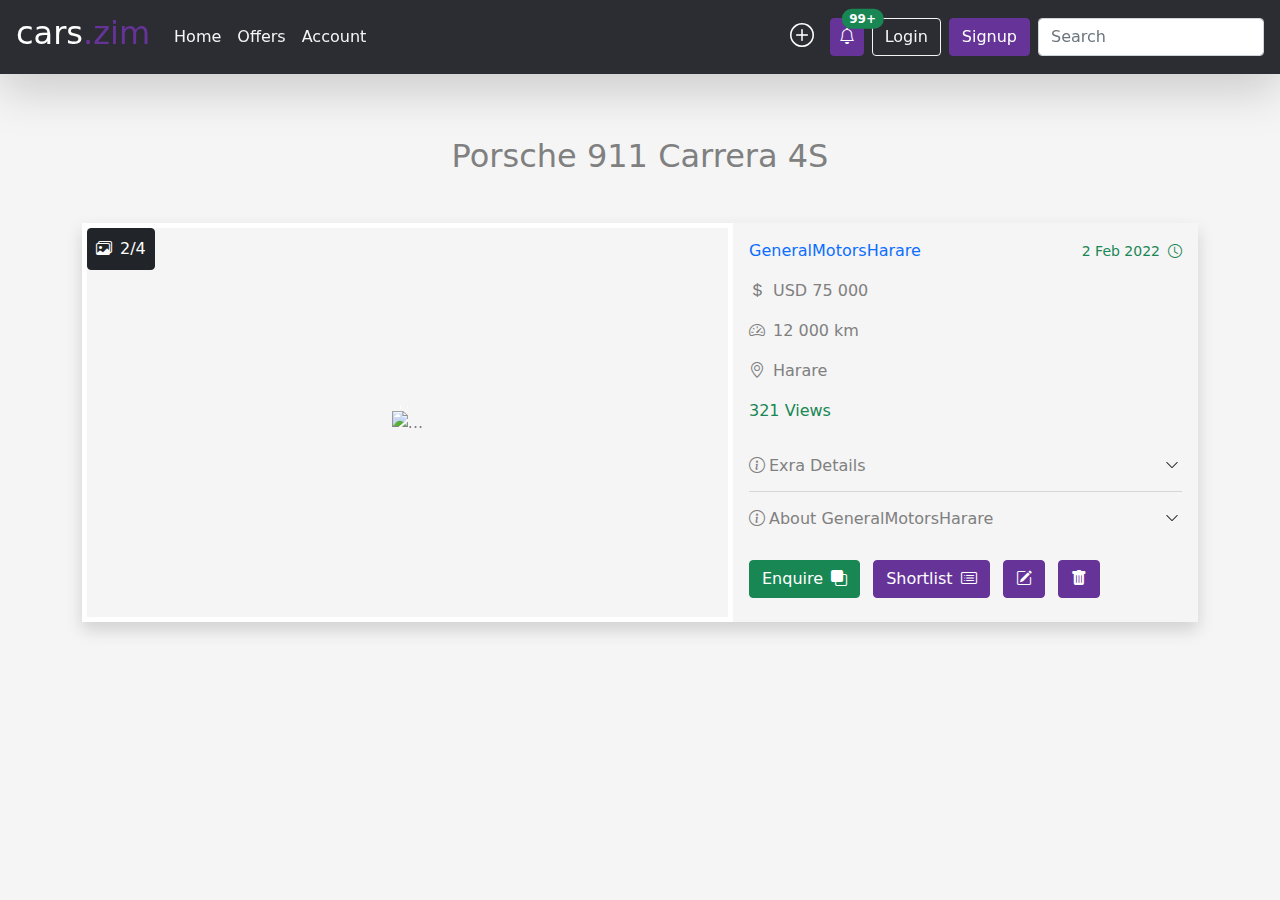
==== view-car.html @ eb33a12b "intial" ====
<!DOCTYPE html>
<html lang="en">
	<head>
		<meta charset="UTF-8" />
		<meta http-equiv="X-UA-Compatible" content="IE=edge" />
		<meta name="viewport" content="width=device-width, initial-scale=1.0" />
		<title>cars.zim | View Offer</title>

		<link
			rel="stylesheet"
			href="assets/vendor/bootstrap-icons/bootstrap-icons.css"
		/>
		<link
			rel="stylesheet"
			href="assets/vendor/bootstrap/css/bootstrap.min.css"
		/>

		<link
			rel="stylesheet"
			href="assets/vendor/fontawesome/css/all.min.css"
		/>

		<link rel="stylesheet" href="assets/css/style.css" />
	</head>

	<body class="container-xxl px-0">
		<header
			id="header"
			class="container-xxl px-0 fixed-top bg-dark shadow-lg"
		>
			<nav class="navbar navbar-expand-lg navbar-dark p-1">
				<div class="container-fluid">
					<a class="navbar-brand fs-2 mb-2" href="index.html"
						>cars<span class="text-primary">.zim</span></a
					>

					<button
						class="navbar-toggler"
						type="button"
						data-bs-toggle="collapse"
						data-bs-target="#navbarSupportedContent"
						aria-controls="navbarSupportedContent"
						aria-expanded="false"
						aria-label="Toggle navigation"
					>
						<span class="navbar-toggler-icon"></span>
					</button>

					<div
						class="collapse navbar-collapse"
						id="navbarSupportedContent"
					>
						<ul class="navbar-nav me-auto mb-2 mb-lg-0">
							<li class="nav-item">
								<a class="nav-link" href="index.html">Home</a>
							</li>

							<li class="nav-item">
								<a class="nav-link" href="offers.html"
									>Offers</a
								>
							</li>

							<li class="nav-item">
								<a class="nav-link" href="account.html"
									>Account</a
								>
							</li>

							<li class="nav-item d-lg-none">
								<a class="nav-link" href="new-offer.html"
									>New Offer</a
								>
							</li>

							<li class="nav-item d-lg-none">
								<a class="nav-link" href="login.html">Login</a>
							</li>

							<li class="nav-item d-lg-none">
								<a class="nav-link" href="signup.html"
									>Signup</a
								>
							</li>
						</ul>

						<div class="d-none d-lg-flex">
							<a
								href="new-offer.html"
								class="new-offer-plus text-white me-2 px-2 fs-4"
							>
								<i class="bi bi-plus-circle"></i>
							</a>

							<a
								href="notifications.html"
								class="btn btn-primary position-relative me-2 px-2"
							>
								<i class="bi bi-bell"></i>
								<span
									class="position-absolute top-0 start-100 translate-middle badge rounded-pill bg-success"
								>
									99+
									<span class="visually-hidden"
										>unread messages</span
									>
								</span>
							</a>

							<a
								class="btn btn-outline-light me-2 d-flex align-items-center"
								href="login.html"
							>
								Login
							</a>

							<a
								class="btn btn-primary me-2 d-flex align-items-center"
								href="signup.html"
							>
								Signup
							</a>

							<form action="" class="d-flex">
								<input
									name="q"
									class="form-control"
									type="search"
									placeholder="Search"
									aria-label="Search"
								/>
							</form>
						</div>
					</div>
				</div>
			</nav>

			<!-- <div
				class="my-0 alert alert-success alert-dismissible fade show"
				role="alert"
			>
				<strong>Holy guacamole!</strong> You should check in on some of
				those fields below.
				<button
					type="button"
					class="btn-close"
					data-bs-dismiss="alert"
					aria-label="Close"
				></button>
			</div> -->
		</header>

		<div class="modals">
			<!-- remove modal -->
			<div
				id="removemodal"
				class="modal fade"
				data-bs-backdrop="static"
				data-bs-keyboard="false"
				tabindex="-1"
				aria-labelledby="removeLabel"
				aria-hidden="true"
			>
				<div class="modal-dialog modal-dialog-centered">
					<div class="modal-content">
						<div class="modal-header">
							<h5 class="modal-title" id="removeLabel">
								Remove This Vehicle
							</h5>

							<button
								type="button"
								class="btn-close"
								data-bs-dismiss="modal"
								aria-label="Close"
							></button>
						</div>

						<div class="modal-body text-center">
							Are you sure you want to take down this offer? It
							cannot be undone.
						</div>

						<div class="modal-footer text-center d-block">
							<button
								type="button"
								class="btn btn-success"
								data-bs-dismiss="modal"
							>
								Cancel
							</button>

							<a href="index.html" class="btn btn-dark">
								Remove
							</a>
						</div>
					</div>
				</div>
			</div>
		</div>

		<div class="offcanvases">
			<!-- shortlist offcanvas -->
			<div
				class="offcanvas bg-whitesmoke offcanvas-start"
				tabindex="-1"
				id="shortlistoffcanvas"
				aria-labelledby="shortlistOffcanvasLabel"
			>
				<div class="offcanvas-header">
					<h5 class="offcanvas-title" id="shortlistOffcanvasLabel">
						Shortlisted Offers
					</h5>

					<button
						type="button"
						class="btn-close text-reset"
						data-bs-dismiss="offcanvas"
						aria-label="Close"
					></button>
				</div>

				<div class="offcanvas-body">
					<div>
						<i class="bi bi-info-circle pe-2"></i>Shortlist offers
						that you may be interested in for viewing later. Your
						shortlist can only be cleared by you.
					</div>

					<div class="container-fluid my-3">
						<div class="row my-3">
							<div class="col-10 px-0 mx-0">
								<a class="col-8 text-decoration-none" href="#"
									>Volvo XC90 | USD 43 000 | 22 feb 2022</a
								>
							</div>

							<div class="col-1">
								<a
									href=""
									class="col-2 text-decoration-none px-2"
									><i class="bi bi-trash"></i
								></a>
							</div>
						</div>

						<div class="row my-3">
							<div class="col-10 px-0 mx-0">
								<a class="col-8 text-decoration-none" href="#"
									>Volvo XC90 | USD 43 000 | 22 feb 2022</a
								>
							</div>

							<div class="col-1">
								<a
									href=""
									class="col-2 text-decoration-none px-2"
									><i class="bi bi-trash"></i
								></a>
							</div>
						</div>

						<div class="row my-3">
							<div class="col-10 px-0 mx-0">
								<a class="col-8 text-decoration-none" href="#"
									>Volvo XC90 | USD 43 000 | 22 feb 2022</a
								>
							</div>

							<div class="col-1">
								<a
									href=""
									class="col-2 text-decoration-none px-2"
									><i class="bi bi-trash"></i
								></a>
							</div>
						</div>
					</div>
				</div>
			</div>
		</div>

		<main class="container my-4 p-4">
			<h2 class="text-center pt-4">Porsche 911 Carrera 4S</h2>

			<div class="row car-view-offer shadow mt-5">
				<div
					class="col-md-12 col-lg-7 position-relative border border-5 border-white p-0 overflow-hidden d-flex justify-content-center align-items-center"
				>
					<div
						id="car-view-carousel"
						class="carousel slide"
						data-bs-ride="carousel"
					>
						<div class="carousel-indicators">
							<button
								type="button"
								data-bs-target="#car-view-carousel"
								data-bs-slide-to="0"
								class="active"
								aria-current="true"
								aria-label="Slide 1"
							></button>

							<button
								type="button"
								data-bs-target="#car-view-carousel"
								data-bs-slide-to="1"
								aria-label="Slide 2"
							></button>

							<button
								type="button"
								data-bs-target="#car-view-carousel"
								data-bs-slide-to="2"
								aria-label="Slide 3"
							></button>
						</div>

						<div class="carousel-inner">
							<div class="carousel-item active">
								<img
									src="assets/img/porsche.jpg"
									class="d-block w-100"
									alt="..."
								/>
							</div>
							<div class="carousel-item">
								<img
									src="assets/img/porsche.jpg"
									class="d-block w-100"
									alt="..."
								/>
							</div>
							<div class="carousel-item">
								<img
									src="assets/img/porsche.jpg"
									class="d-block w-100"
									alt="..."
								/>
							</div>
						</div>

						<button
							class="carousel-control-prev"
							type="button"
							data-bs-target="#car-view-carousel"
							data-bs-slide="prev"
						>
							<span
								class="carousel-control-prev-icon"
								aria-hidden="true"
							></span>
							<span class="visually-hidden">Previous</span>
						</button>

						<button
							class="carousel-control-next"
							type="button"
							data-bs-target="#car-view-carousel"
							data-bs-slide="next"
						>
							<span
								class="carousel-control-next-icon"
								aria-hidden="true"
							></span>
							<span class="visually-hidden">Next</span>
						</button>
					</div>

					<a
						href="view-car.html"
						class="btn btn-dark p-2 position-absolute top-0 start-0 text-decoration-none"
					>
						<i class="bi bi-images me-2"></i>2/4
					</a>
				</div>

				<div class="col p-3">
					<div
						class="mb-3 d-flex align-items-center justify-content-between"
					>
						<a
							class="normal-link text-decoration-none"
							href="account.html"
						>
							GeneralMotorsHarare
						</a>

						<small class="text-success">
							2 Feb 2022<i class="bi bi-clock ms-2"></i>
						</small>
					</div>

					<p><i class="me-2 bi bi-currency-dollar"></i>USD 75 000</p>

					<p><i class="me-2 bi bi-speedometer2"></i>12 000 km</p>

					<p><i class="me-2 bi bi-geo-alt"></i>Harare</p>

					<p class="text-success">321 Views</p>

					<div
						class="accordion accordion-flush car-description mb-3"
						id="car-view-accordion"
					>
						<div class="accordion-item">
							<h2 class="accordion-header" id="flush-headingOne">
								<button
									class="accordion-button px-0 collapsed"
									type="button"
									data-bs-toggle="collapse"
									data-bs-target="#flush-collapseOne"
									aria-expanded="false"
									aria-controls="flush-collapseOne"
								>
									<i class="pe-1 bi bi-info-circle"></i>
									Exra Details
								</button>
							</h2>

							<div
								id="flush-collapseOne"
								class="accordion-collapse collapse"
								aria-labelledby="flush-headingOne"
								data-bs-parent="#car-view-accordion"
							>
								<div class="accordion-body">
									8th Generation Porsche carrera. 1.5 litre
									straight 6 engine, 7-speed automatic. Fully
									serviced, leather interior. In excellent
									condition.
								</div>
							</div>
						</div>

						<div class="accordion-item">
							<h2 class="accordion-header" id="flush-headingTwo">
								<button
									class="accordion-button px-0 collapsed"
									type="button"
									data-bs-toggle="collapse"
									data-bs-target="#flush-collapseTwo"
									aria-expanded="false"
									aria-controls="flush-collapseTwo"
								>
									<i class="pe-1 bi bi-info-circle"></i>
									About GeneralMotorsHarare
								</button>
							</h2>

							<div
								id="flush-collapseTwo"
								class="accordion-collapse collapse"
								aria-labelledby="flush-headingTwo"
								data-bs-parent="#car-view-accordion"
							>
								<div class="accordion-body">
									General car dealer situated in Avenues,
									Harare. We trade new and second hand
									vehicles.
									<a
										href=""
										class="normal-link text-decoration-none"
										>Visit Profile</a
									>.
								</div>
							</div>
						</div>
					</div>

					<div>
						<a href="enquire.html" class="btn btn-success me-2 mb-2"
							>Enquire<i class="bi bi-front ms-2"></i
						></a>

						<a
							class="btn btn-primary me-2 mb-2"
							data-bs-toggle="offcanvas"
							href="#shortlistoffcanvas"
							role="button"
							aria-controls="shortlistoffcanvas"
						>
							Shortlist<i class="bi bi-card-list ms-2"></i>
						</a>

						<a class="btn btn-primary me-2 mb-2"
							><i class="bi bi-pencil-square"></i
						></a>

						<button
							type="button"
							id="porsche"
							onclick="addCarName(this)"
							class="btn btn-primary me-2 mb-2"
							data-bs-toggle="modal"
							data-bs-target="#removemodal"
						>
							<i class="bi bi-trash-fill"></i>
						</button>
					</div>
				</div>
			</div>
		</main>

		<script src="assets/vendor/bootstrap/js/bootstrap.bundle.min.js"></script>
		<script src="assets/js/main.js"></script>
		<script src="assets/js/custom.js"></script>
	</body>
</html>
---- assets/css/style.css ----
/* bootstrap overides________________________________*/

@media screen {
	.border-primary {
		border-color: rebeccapurple !important;
	}
	.text-primary {
		color: rebeccapurple !important;
		border-color: rebeccapurple !important;
	}
	.bg-primary {
		background-color: rebeccapurple !important;
		color: white !important;
		border-color: rebeccapurple !important;
	}
	.bg-dark {
		background-color: rgb(44, 45, 50) !important;
	}
	.btn-primary {
		background-color: rebeccapurple !important;
		border-color: rebeccapurple !important;
	}
	.btn-primary:hover,
	.btn-primary:focus {
		color: white !important;
		background-color: rgb(59, 30, 87) !important;
		border-color: rgb(59, 30, 87) !important;
	}
	.btn-success:hover,
	.btn-success:focus,
	.btn-danger:hover,
	.btn-danger:focus {
		color: white !important;
	}
	.btn-outline-primary {
		color: rebeccapurple !important;
		border-color: rebeccapurple !important;
	}
	.btn-outline-light {
		color: whitesmoke !important;
		border-color: whitesmoke !important;
	}
	.btn-outline-primary:hover,
	.btn-outline-primary:focus {
		color: white !important;
		background-color: rebeccapurple !important;
	}
	.btn-outline-light:hover,
	.btn-outline-light:focus {
		color: rebeccapurple !important;
	}
	.btn-check:focus + .btn-outline-primary,
	.btn-outline-primary:focus,
	.btn-primary:hover,
	.btn-primary:focus {
		box-shadow: none !important;
	}
	.navbar-brand:hover,
	.navbar-brand:hover {
		color: white !important;
	}
	.nav-link {
		transition: all 0.3s;
		color: whitesmoke !important;
	}
	.nav-link:hover,
	.nav-link:focus {
		color: gray !important;
	}
	header .nav-link:hover {
		color: gray !important;
	}
	header .nav-link.active {
		color: whitesmoke !important;
		border-bottom: solid thin;
	}
	.nav {
		color: white;
	}
	.nav:focus,
	.nav:hover,
	.active {
		color: gray;
	}
	a:hover,
	a:focus,
	.active {
		color: gray !important;
	}
	.form-select:focus {
		border-color: gray !important;
		box-shadow: none !important;
	}
	select {
		color: inherit !important;
	}
	select:focus {
		border-color: transparent !important;
	}
	.accordion-item {
		background-color: inherit !important;
		color: inherit !important;
	}
	.accordion-button {
		color: inherit !important;
		background-color: inherit !important;
	}
	.accordion-button:focus {
		box-shadow: none !important;
	}
	.accordion-button::after {
		transform: scale(0.7);
		filter: grayscale();
	}
}

/* custom classes________________________________ */

@media screen {
	.normal-link:hover,
	.normal-link:focus {
		color: rebeccapurple !important;
	}
	.border-gray {
		border-color: gray !important;
	}
	.bg-whitesmoke {
		background-color: whitesmoke !important;
	}
}

/* global styles________________________________*/

@media screen {
	body {
		color: gray;
		background-color: whitesmoke;
		padding-top: 65px;
	}
	@media screen and (max-width: 500px) {
		body {
			padding-top: 60px;
		}
	}
	.new-offer-plus:hover,
	.new-offer-plus:focus,
	.new-offer-plus:active {
		color: gray !important;
		background-color: transparent !important;
	}
	footer .social-link {
		font-size: 120%;
		transition: all 0.3s;
		color: inherit !important;
	}
	footer .social-link:hover {
		color: white !important;
	}
}

/* home styles________________________________trsah cards maybe*/

@media screen {
	#heroCarousel {
		height: 80vh;
	}
	#heroCarousel .image-holder img {
		height: auto;
		width: 100%;
	}
	@media screen and (max-width: 795px) {
		#heroCarousel {
			height: 100vh;
		}
		#heroCarousel .image-holder img {
			height: 100%;
			width: auto;
		}
	}
	#heroCarousel .image-holder::after {
		content: "";
		position: absolute;
		top: 0;
		left: 0;
		right: 0;
		bottom: 0;
		background-color: rgba(0, 0, 0, 0.5);
	}
	.carousel-caption {
		width: fit-content !important;
		color: whitesmoke !important;
		height: fit-content;
	}
	.carousel-caption h1 {
		max-width: 700px;
	}
	.carousel-caption p {
		max-width: 350px;
	}

	.card-image-holder {
		width: 100%;
		height: 200px;
		display: flex;
		justify-content: center;
		align-items: center;
		background-color: black;
		overflow: hidden;
	}
	.card-image-holder img {
		width: 100%;
	}
	@media screen and (max-width: 990px) {
		.card-image-holder {
			height: 300px;
		}
		.card-image-holder img {
			height: 100%;
			width: auto;
		}
	}
	.create-account i.bi-person-check {
		font-size: 1200%;
	}
}

/* offers styles________________________________*/

@media screen {
	.offers-sidebar {
		overflow-y: scroll;
		height: 80vh;
		top: 110px;
	}
	#mobile-filters-button {
		z-index: 5;
	}
	.tabs .nav-link {
		border: solid medium transparent !important;
		color: gray !important;
		cursor: pointer;
	}
	.tabs .nav-link:hover {
		color: rebeccapurple !important;
	}
	.tabs .nav-link.active {
		background: rebeccapurple !important;
		color: #fff !important;
		border-color: rebeccapurple !important;
	}
	.offer > div:first-child {
		max-height: 350px;
	}
}

/* account styles________________________________*/

@media screen {
	.profile-sidebar {
		height: 80vh;
		top: 110px;
	}
	.profile-images {
		height: 150px;
	}
	.account-username {
		max-width: 250px;
		word-break: break-all;
		color: whitesmoke;
	}
	@media screen and (max-width: 992px) {
		.profile-sidebar {
			height: fit-content;
			width: 80%;
			margin-bottom: 20px;
		}
		.profile-images {
			height: 200px;
		}
	}
}

/* contact styles________________________________*/

@media screen {
	.contact-details i {
		font-size: 20px;
		color: #fff;
		float: left;
		width: 44px;
		height: 44px;
		display: flex;
		justify-content: center;
		align-items: center;
		border-radius: 50px;
		transition: all 0.3s ease-in-out;
	}
	.contact-details h4 {
		padding: 0 0 0 60px;
		margin-bottom: 5px;
	}
	.contact-details p {
		padding: 0 0 0 60px;
		margin-bottom: 0;
	}
}

/* new offer styles________________________________*/

@media screen {
	.hover-white:hover {
		color: white;
	}
	.h-80-px {
		height: 80px;
	}
	.h-120-px {
		height: 120px;
	}
}

/* login and signup styles */

@media screen {
	.signin-form {
		max-width: 350px;
	}
}

/* car-view styles________________________________*/

@media screen {
	.car-view-offer > div:first-child {
		max-height: 400px;
	}
}

.bg1 {
	color: white;
	background: linear-gradient(rgba(51, 5, 104, 0.7), rgba(0, 0, 0, 0.2)),
		url("../img/image1.jpg") top center no-repeat;
	background-attachment: fixed;
	background-size: cover;
}
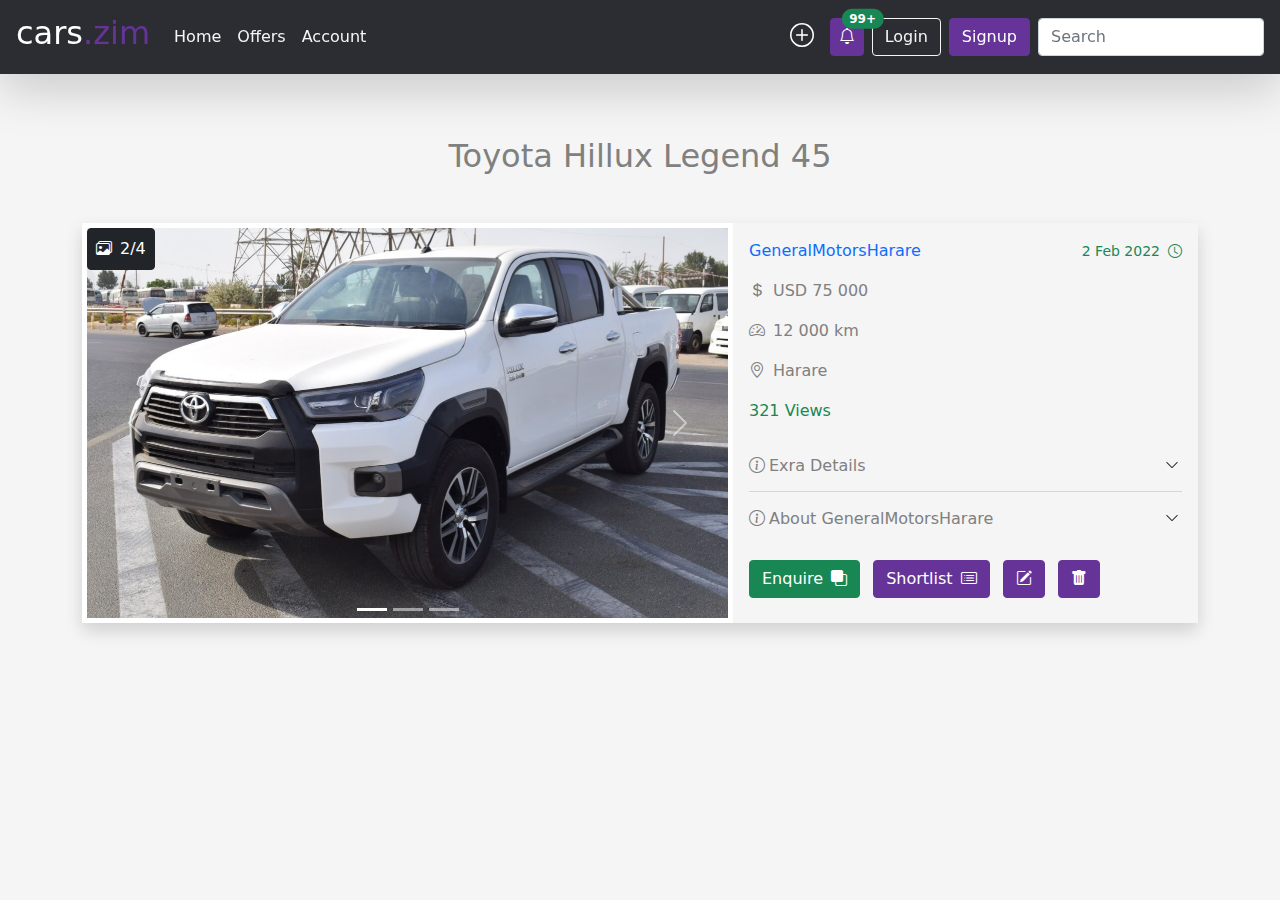
==== commit fec17017: "2" ====
--- a/view-car.html
+++ b/view-car.html
@@ -281,7 +281,7 @@
 		</div>
 
 		<main class="container my-4 p-4">
-			<h2 class="text-center pt-4">Porsche 911 Carrera 4S</h2>
+			<h2 class="text-center pt-4">Toyota Hillux Legend 45</h2>
 
 			<div class="row car-view-offer shadow mt-5">
 				<div
@@ -320,21 +320,21 @@
 						<div class="carousel-inner">
 							<div class="carousel-item active">
 								<img
-									src="assets/img/porsche.jpg"
+									src="assets/img/hillux1.jpeg"
 									class="d-block w-100"
-									alt="..."
 								/>
 							</div>
+
 							<div class="carousel-item">
 								<img
-									src="assets/img/porsche.jpg"
+									src="assets/img/hillux2.jpg"
 									class="d-block w-100"
-									alt="..."
 								/>
 							</div>
+
 							<div class="carousel-item">
 								<img
-									src="assets/img/porsche.jpg"
+									src="assets/img/hillux3.jpeg"
 									class="d-block w-100"
 									alt="..."
 								/>
@@ -426,10 +426,9 @@
 								data-bs-parent="#car-view-accordion"
 							>
 								<div class="accordion-body">
-									8th Generation Porsche carrera. 1.5 litre
-									straight 6 engine, 7-speed automatic. Fully
-									serviced, leather interior. In excellent
-									condition.
+									8th Generation hillux. 1.5 litre straight 6
+									engine, 7-speed automatic. Fully serviced,
+									leather interior. In excellent condition.
 								</div>
 							</div>
 						</div>
